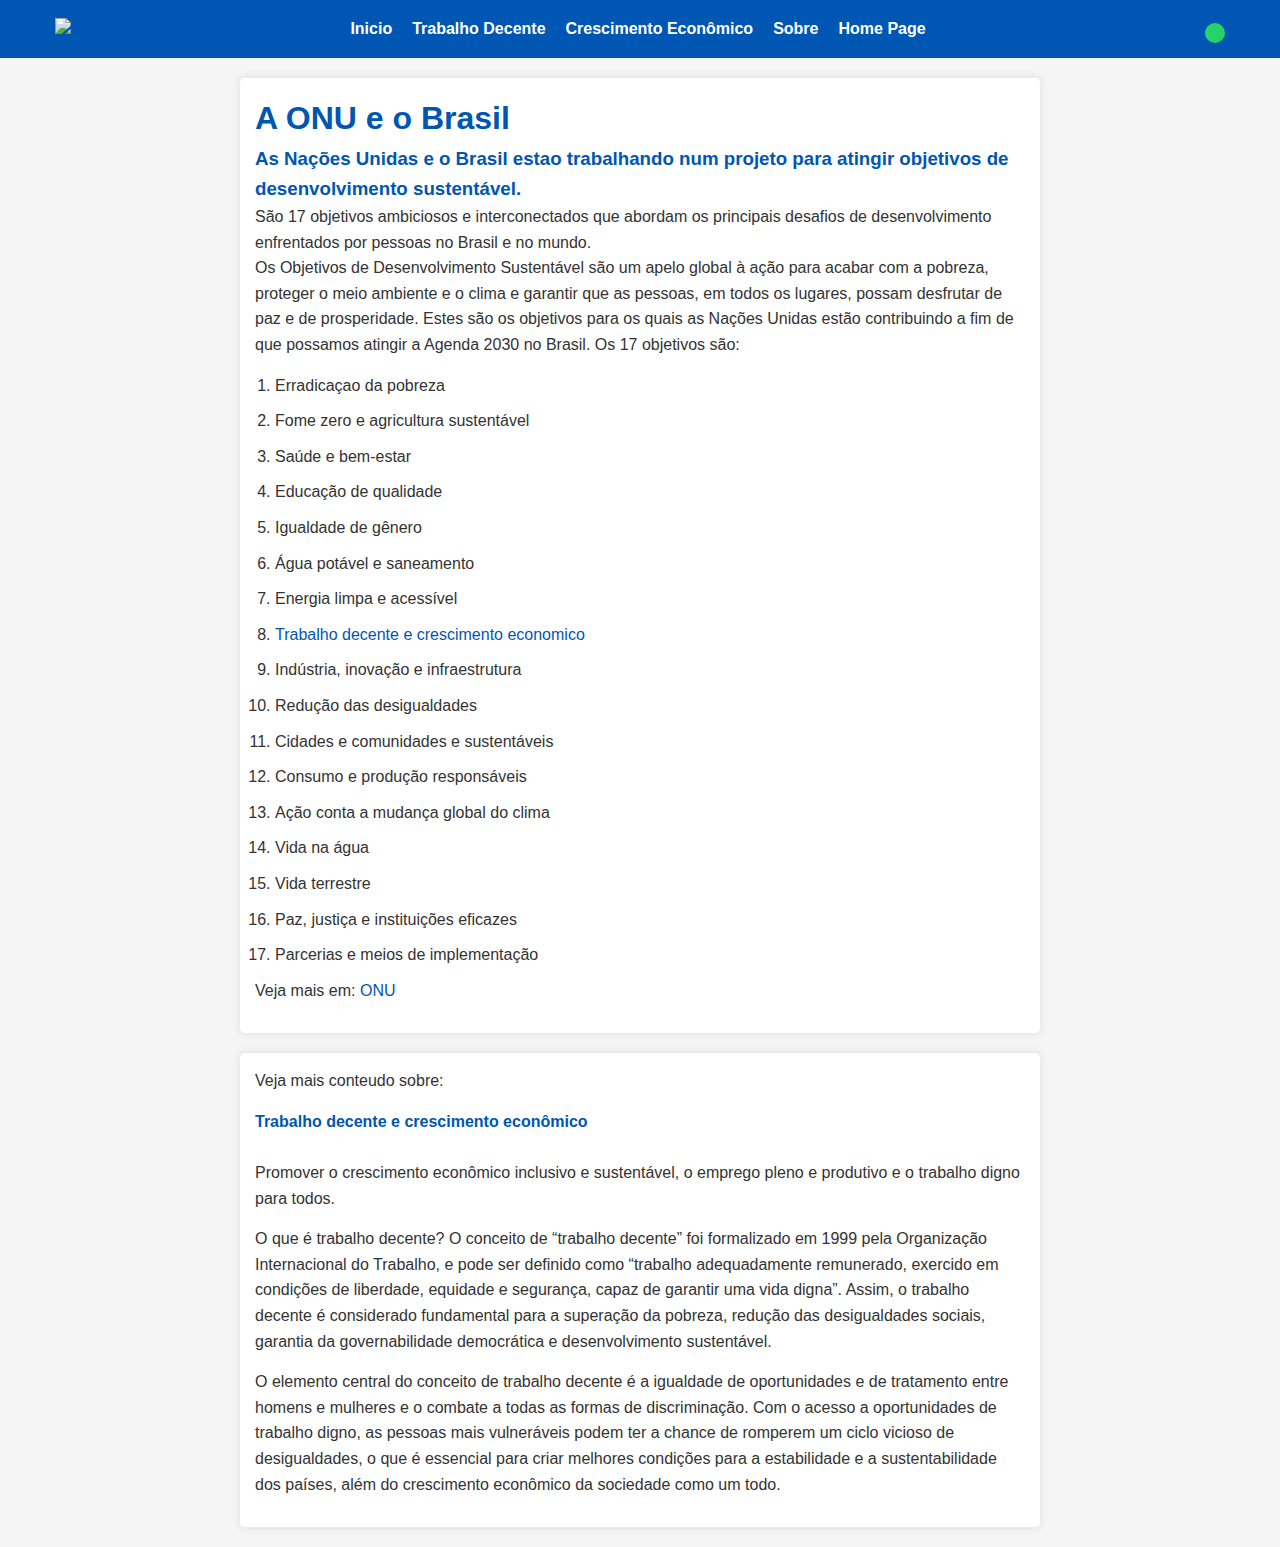
==== inicio.html @ 522eb689 "alteraçoes 03.09.2024(14:30)" ====
<!DOCTYPE html>
<html lang="pt-br">

<head>
    <script src="https://kit.fontawesome.com/36c39cd729.js" crossorigin="anonymous"></script>
    <meta charset="UTF-8">
    <meta name="viewport" content="width=device-width, initial-scale=1.0">
    <title>A ONU e o Brasil</title>
    <link rel="stylesheet" href="styleinicio.css">
</head>

<body>
    <header>
        <div class="container">
            <div class="titulo">
                <img src="8-TRABALHO-DECENTE-E-CRESCIMENTO-ECONOMICO@2x.png">
            </div>
            <div class="menu">
                <nav>
                    <a href="geral.html">Inicio</a>
                    <a href="TrabalhoDecente.html">Trabalho Decente</a>
                    <a href="CrescimentoEco.html">Crescimento Econômico</a>
                    <a href="sobre.html">Sobre</a>
                    <a href="inicio.html">Home Page</a>
                </nav>
            </div>
            <div class="social">
                <button><i class="fa-brands fa-whatsapp"></i></button>
            </div>
        </div>

        </div>

    </header>

    <div class="conteudo">
        <h1>A ONU e o Brasil</h1>
        <h3>As Nações Unidas e o Brasil estao trabalhando num projeto para atingir objetivos de desenvolvimento
            sustentável. </h3>
        <p> São 17 objetivos ambiciosos e interconectados que abordam os principais desafios de desenvolvimento
            enfrentados
            por pessoas no Brasil e no mundo.
            <br>
            Os Objetivos de Desenvolvimento Sustentável são um apelo global à ação para acabar com a pobreza, proteger o
            meio ambiente e o clima e garantir que as pessoas, em todos os lugares, possam desfrutar de paz e de
            prosperidade.
            Estes são os objetivos para os quais as Nações Unidas estão contribuindo a fim de que possamos atingir a
            Agenda 2030 no Brasil. Os 17 objetivos são:
        </p>
        <ol>
            <article>
                <li>Erradicaçao da pobreza</li>
                <li>Fome zero e agricultura sustentável</li>
                <li>Saúde e bem-estar</li>
                <li>Educação de qualidade</li>
                <li>Igualdade de gênero</li>
                <li>Água potável e saneamento</li>
                <li>Energia limpa e acessível</li>
                <li><a href="geral.html">Trabalho decente e crescimento economico</a></li>
                <li>Indústria, inovação e infraestrutura</li>
                <li>Redução das desigualdades</li>
                <li>Cidades e comunidades e sustentáveis</li>
                <li>Consumo e produção responsáveis</li>
                <li>Ação conta a mudança global do clima</li>
                <li>Vida na água</li>
                <li>Vida terrestre</li>
                <li>Paz, justiça e instituições eficazes</li>
                <li>Parcerias e meios de implementação</li>
        </ol>
        <p>Veja mais em: <a href="https://brasil.un.org/pt-br/sdgs">ONU</a></p>
        </article>
    </div>

    <div class="conteudo">
        <p>Veja mais conteudo sobre:
            <br>
        <h4>Trabalho decente e crescimento econômico </h4><br>
        Promover o crescimento econômico inclusivo e sustentável, o emprego pleno e produtivo e o trabalho digno para
        todos.</p>
        <p> O que é trabalho decente?
            O conceito de “trabalho decente” foi formalizado em 1999 pela Organização Internacional do Trabalho, e pode
            ser definido como “trabalho adequadamente remunerado, exercido em condições de liberdade, equidade e
            segurança, capaz de garantir uma vida digna”. Assim, o trabalho decente é considerado fundamental para a
            superação da pobreza, redução das desigualdades sociais, garantia da governabilidade democrática e
            desenvolvimento sustentável.</p>
        <p> O elemento central do conceito de trabalho decente é a igualdade de oportunidades e de tratamento entre
            homens e mulheres e o combate a todas as formas de discriminação. Com o acesso a oportunidades de trabalho
            digno, as pessoas mais vulneráveis podem ter a chance de romperem um ciclo vicioso de desigualdades, o que é
            essencial para criar melhores condições para a estabilidade e a sustentabilidade dos países, além do
            crescimento econômico da sociedade como um todo. </p>
    </div>




</body>

</html>
---- styleinicio.css ----
* {
    margin: 0;
    padding: 0;
    box-sizing: border-box;
    font-family: Arial, sans-serif;
}


body {
    background-color: #f5f5f5;
    color: #333;
    line-height: 1.6;
}


header {
    background-color: #0056b3;
    color: #fff;
    padding: 15px 0;
}

header .container {
    display: flex;
    justify-content: space-between;
    align-items: center;
    max-width: 1200px;
    margin: 0 auto;
    padding: 0 15px;
}

header .titulo h1 {
    font-size: 24px;
    font-weight: bold;
}

header .menu nav {
    display: flex;
    gap: 20px;
}

header .menu a {
    color: #fff;
    text-decoration: none;
    font-weight: bold;
}

header .menu a:hover {
    text-decoration: underline;
}

header .social button {
    background-color: #25d366;
    border: none;
    border-radius: 50%;
    padding: 10px;
    cursor: pointer;
}

header .social button i {
    color: #fff;
    font-size: 18px;
}


.conteudo {
    max-width: 800px;
    margin: 20px auto;
    padding: 15px;
    background-color: #fff;
    border-radius: 5px;
    box-shadow: 0 0 10px rgba(0, 0, 0, 0.1);
}

.conteudo h1,
.conteudo h3,
.conteudo h4 {
    color: #0056b3;
}

.conteudo p {
    margin-bottom: 15px;
}

.conteudo ol {
    margin-left: 20px;
    padding-left: 0;
}

.conteudo ol li {
    margin-bottom: 10px;
}


.conteudo a {
    color: #0056b3;
    text-decoration: none;
}

.conteudo a:hover {
    text-decoration: underline;
}

header .titulo img {
    height: 100px;
    width: auto;
}
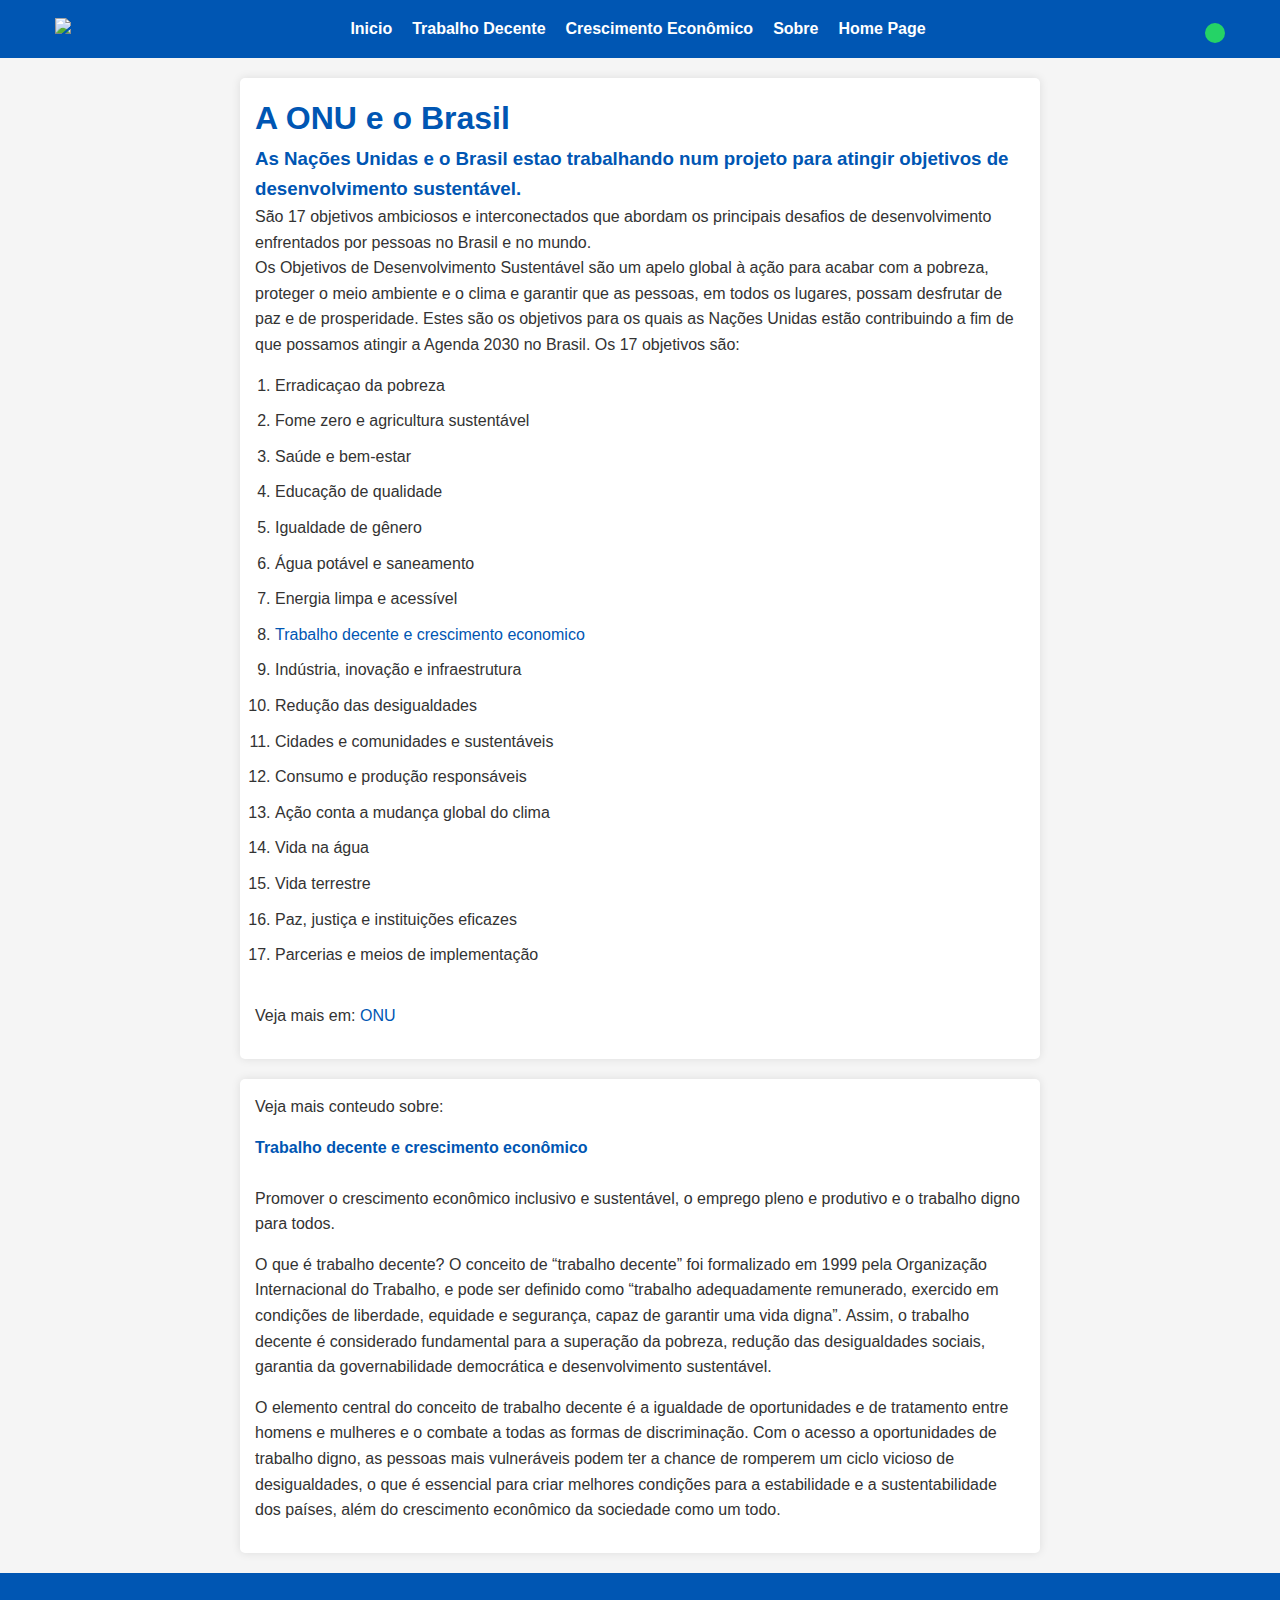
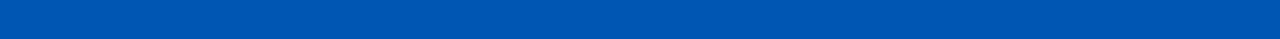
==== commit 83d3fea5: "Add files via upload" ====
--- a/inicio.html
+++ b/inicio.html
@@ -17,7 +17,7 @@
             </div>
             <div class="menu">
                 <nav>
-                    <a href="geral.html">Inicio</a>
+                    <a href="inicio.html">Inicio</a>
                     <a href="TrabalhoDecente.html">Trabalho Decente</a>
                     <a href="CrescimentoEco.html">Crescimento Econômico</a>
                     <a href="sobre.html">Sobre</a>
@@ -67,6 +67,7 @@
                 <li>Paz, justiça e instituições eficazes</li>
                 <li>Parcerias e meios de implementação</li>
         </ol>
+        <br>
         <p>Veja mais em: <a href="https://brasil.un.org/pt-br/sdgs">ONU</a></p>
         </article>
     </div>
@@ -90,7 +91,9 @@
             crescimento econômico da sociedade como um todo. </p>
     </div>
 
-
+    <div class="rodape">
+        
+    </div>
 
 
 </body>
--- a/styleinicio.css
+++ b/styleinicio.css
@@ -103,4 +103,12 @@
 header .titulo img {
     height: 100px;
     width: auto;
+}
+
+.rodape {
+    background-color: #0056b3;
+    color: #fff;
+    padding: 33px 0;
+
+
 }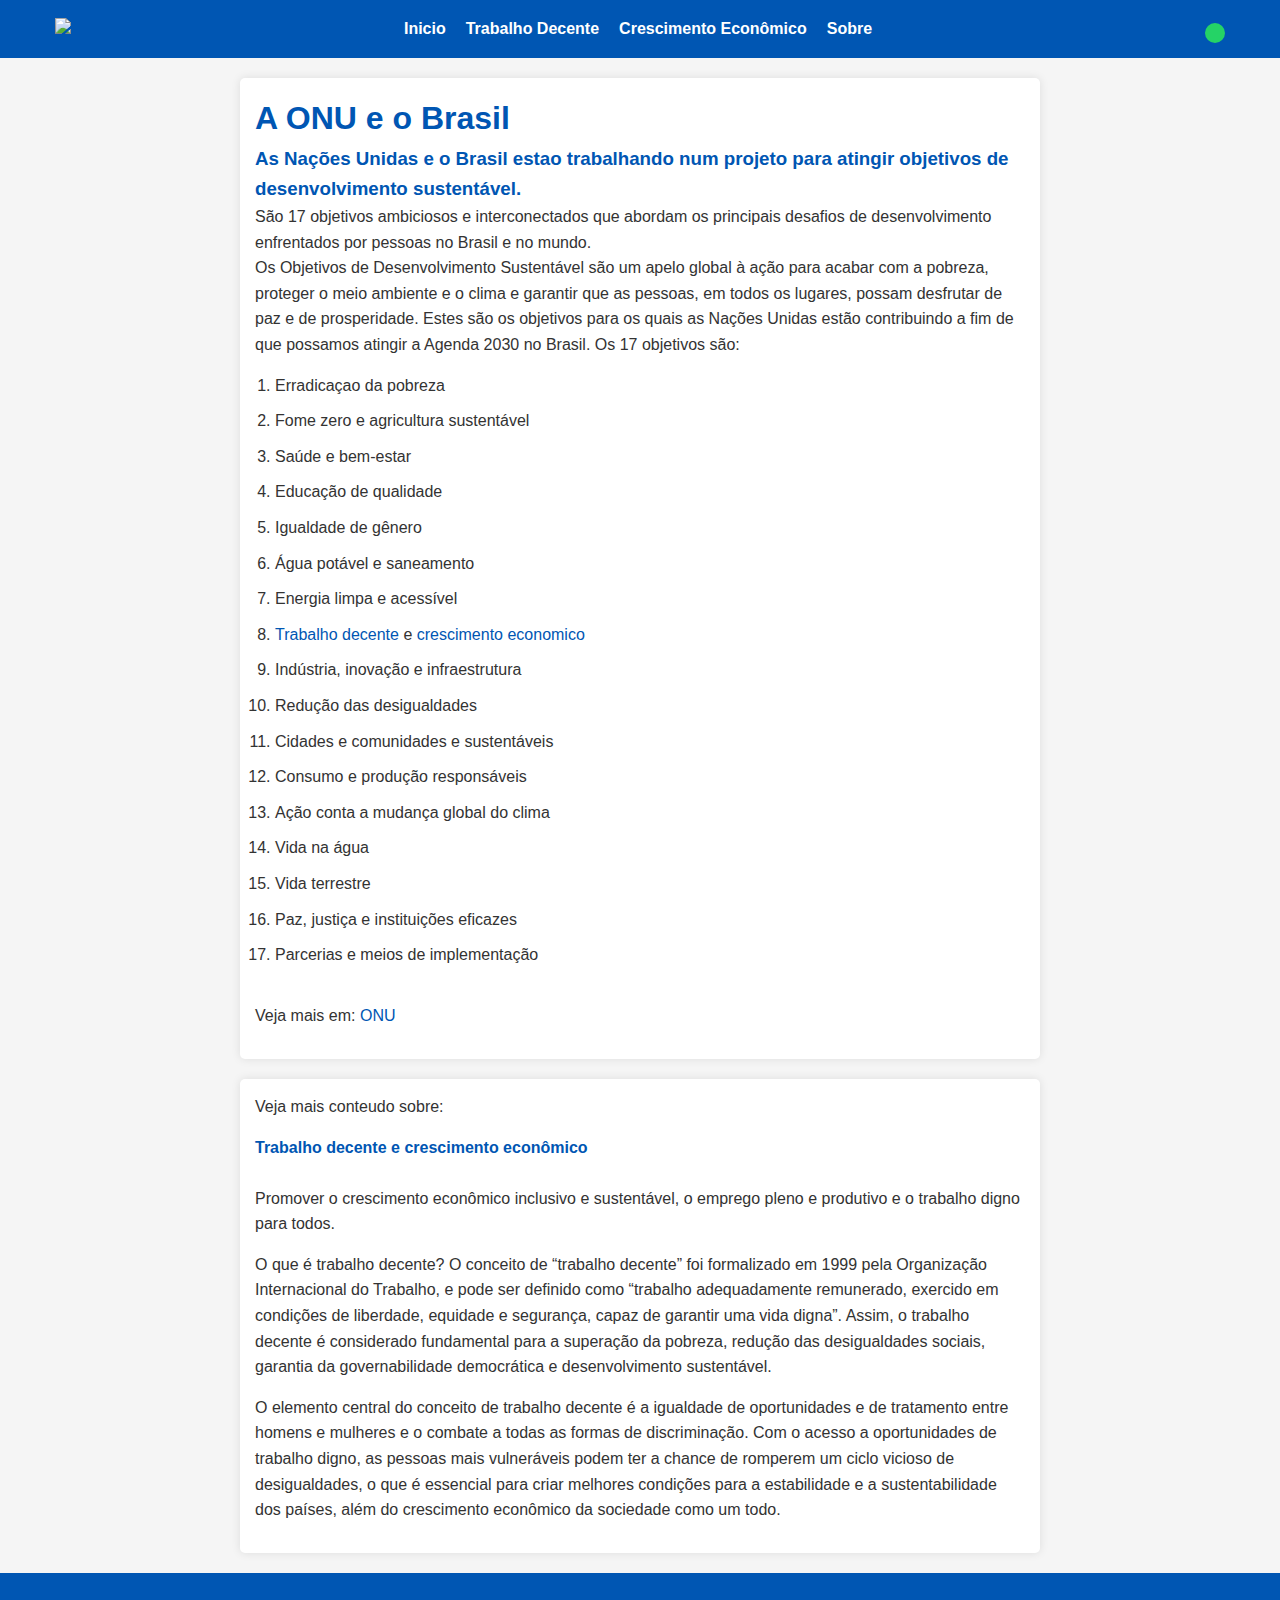
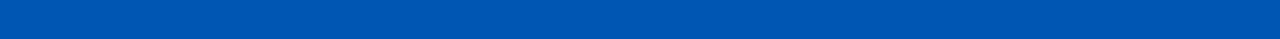
==== commit ec1b402a: "alteraçoes 16.09.2024(20:54)" ====
--- a/inicio.html
+++ b/inicio.html
@@ -21,7 +21,6 @@
                     <a href="TrabalhoDecente.html">Trabalho Decente</a>
                     <a href="CrescimentoEco.html">Crescimento Econômico</a>
                     <a href="sobre.html">Sobre</a>
-                    <a href="inicio.html">Home Page</a>
                 </nav>
             </div>
             <div class="social">
@@ -56,7 +55,7 @@
                 <li>Igualdade de gênero</li>
                 <li>Água potável e saneamento</li>
                 <li>Energia limpa e acessível</li>
-                <li><a href="geral.html">Trabalho decente e crescimento economico</a></li>
+                <li><a href="TrabalhoDecente.html">Trabalho decente</a> e <a href="CrescimentoEconomico.html">crescimento economico</a></li>
                 <li>Indústria, inovação e infraestrutura</li>
                 <li>Redução das desigualdades</li>
                 <li>Cidades e comunidades e sustentáveis</li>
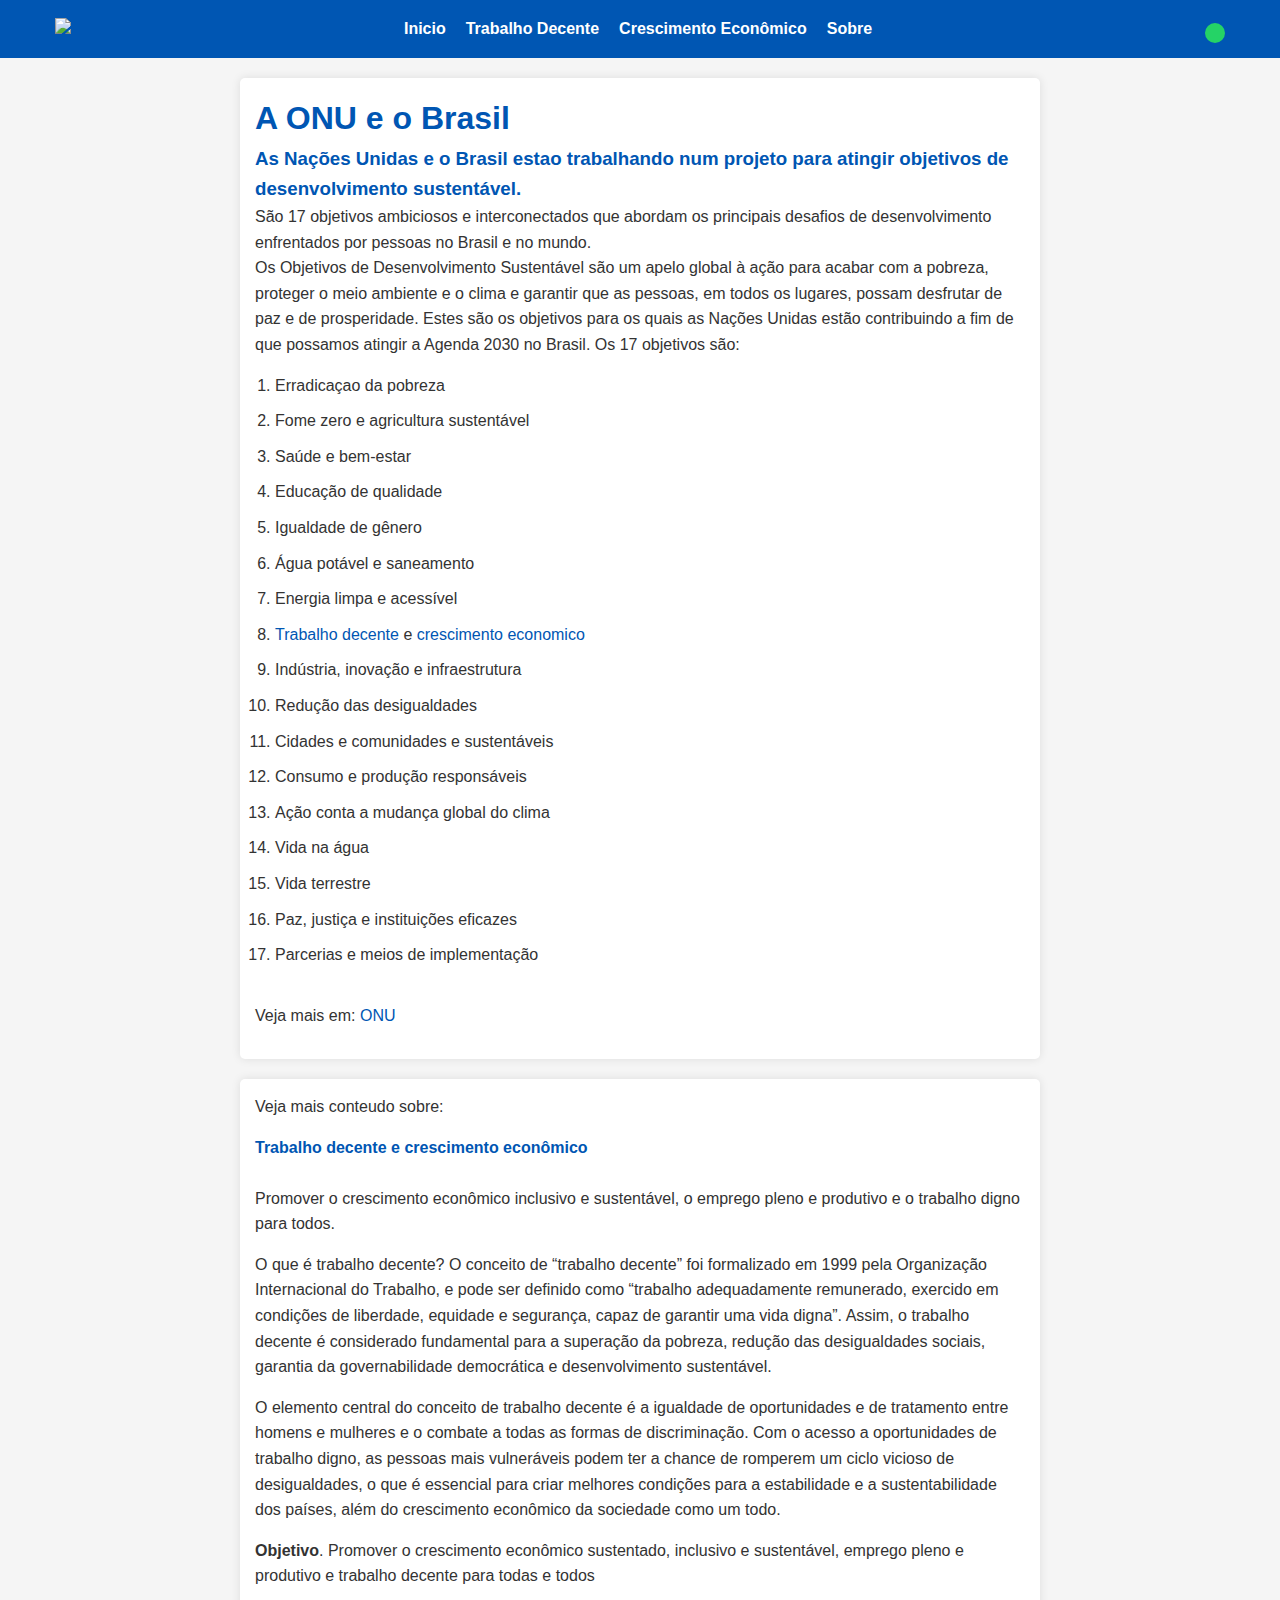
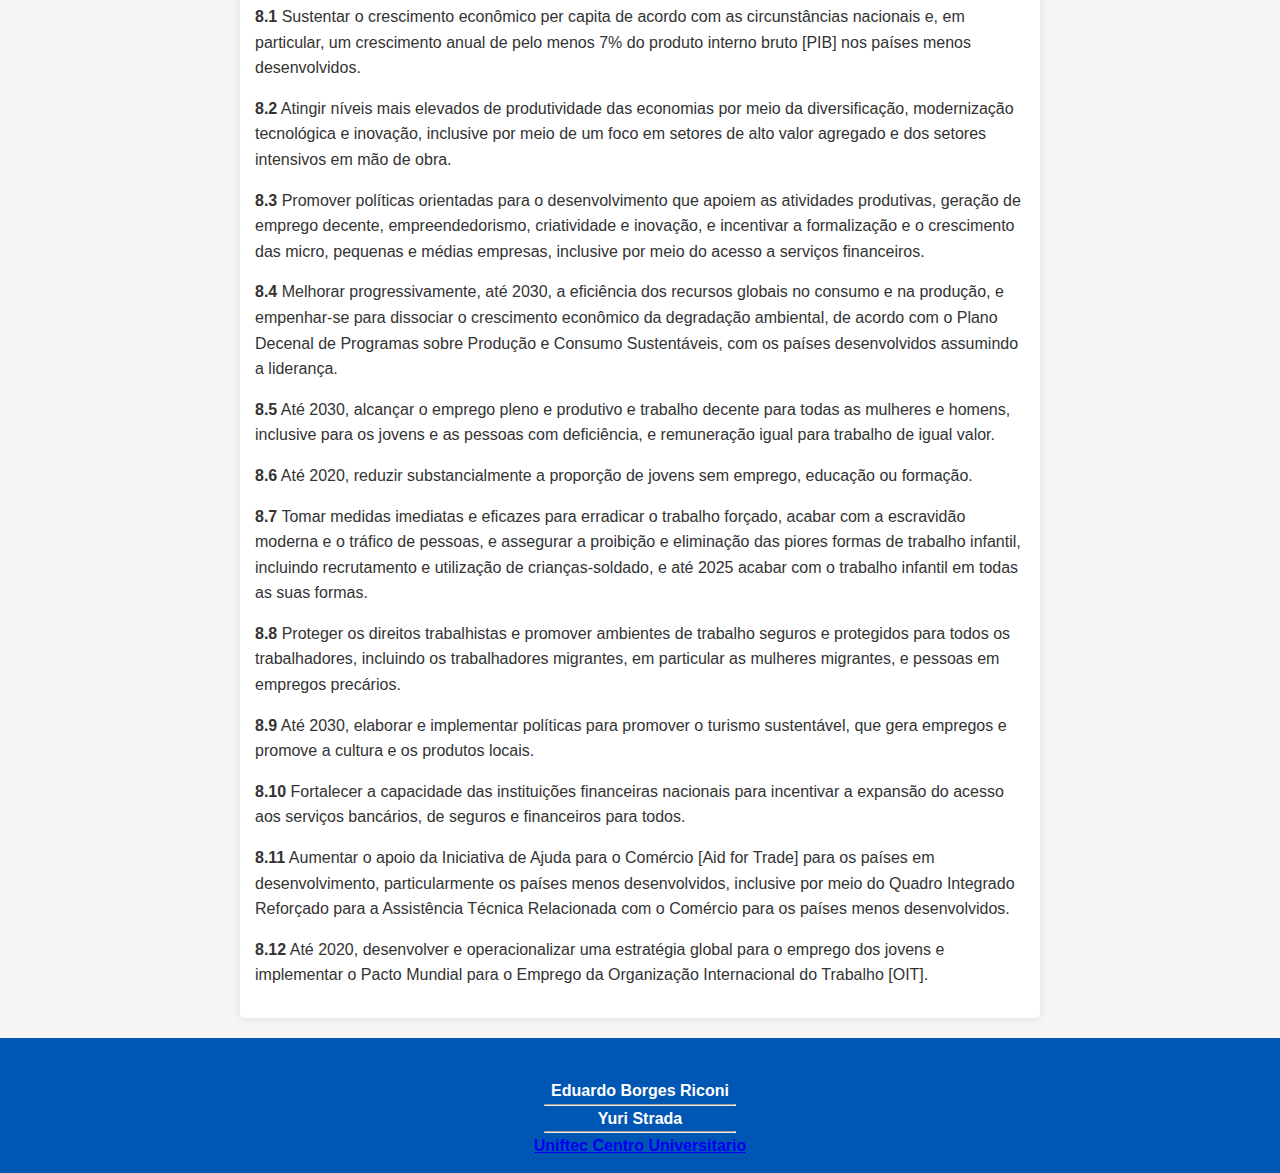
==== commit 19af1486: "alteraçoes 20.09.2024(12:20)" ====
--- a/inicio.html
+++ b/inicio.html
@@ -55,7 +55,8 @@
                 <li>Igualdade de gênero</li>
                 <li>Água potável e saneamento</li>
                 <li>Energia limpa e acessível</li>
-                <li><a href="TrabalhoDecente.html">Trabalho decente</a> e <a href="CrescimentoEconomico.html">crescimento economico</a></li>
+                <li><a href="TrabalhoDecente.html">Trabalho decente</a> e <a
+                        href="CrescimentoEconomico.html">crescimento economico</a></li>
                 <li>Indústria, inovação e infraestrutura</li>
                 <li>Redução das desigualdades</li>
                 <li>Cidades e comunidades e sustentáveis</li>
@@ -88,13 +89,76 @@
             digno, as pessoas mais vulneráveis podem ter a chance de romperem um ciclo vicioso de desigualdades, o que é
             essencial para criar melhores condições para a estabilidade e a sustentabilidade dos países, além do
             crescimento econômico da sociedade como um todo. </p>
+        <p><b>Objetivo</b>. Promover o crescimento econômico sustentado, inclusivo e sustentável, emprego pleno e
+            produtivo e
+            trabalho decente para todas e todos
+
+        <p><b>8.1</b> Sustentar o crescimento econômico per capita de acordo com as circunstâncias nacionais e, em
+            particular,
+            um crescimento anual de pelo menos 7% do produto interno bruto [PIB] nos países menos desenvolvidos.</p>
+
+        <p><b>8.2</b> Atingir níveis mais elevados de produtividade das economias por meio da diversificação,
+            modernização
+            tecnológica e inovação, inclusive por meio de um foco em setores de alto valor agregado e dos setores
+            intensivos em mão de obra.</p>
+
+        <p><b>8.3</b> Promover políticas orientadas para o desenvolvimento que apoiem as atividades produtivas, geração
+            de
+            emprego decente, empreendedorismo, criatividade e inovação, e incentivar a formalização e o crescimento das
+            micro, pequenas e médias empresas, inclusive por meio do acesso a serviços financeiros.</p>
+
+        <p><b>8.4</b> Melhorar progressivamente, até 2030, a eficiência dos recursos globais no consumo e na produção, e
+            empenhar-se para dissociar o crescimento econômico da degradação ambiental, de acordo com o Plano Decenal de
+            Programas sobre Produção e Consumo Sustentáveis, com os países desenvolvidos assumindo a liderança.</p>
+
+        <p><b>8.5</b> Até 2030, alcançar o emprego pleno e produtivo e trabalho decente para todas as mulheres e homens,
+            inclusive para os jovens e as pessoas com deficiência, e remuneração igual para trabalho de igual valor.</p>
+
+        <p><b>8.6</b> Até 2020, reduzir substancialmente a proporção de jovens sem emprego, educação ou formação.</p>
+
+        <p><b>8.7</b> Tomar medidas imediatas e eficazes para erradicar o trabalho forçado, acabar com a escravidão
+            moderna e
+            o tráfico de pessoas, e assegurar a proibição e eliminação das piores formas de trabalho infantil, incluindo
+            recrutamento e utilização de crianças-soldado, e até 2025 acabar com o trabalho infantil em todas as suas
+            formas.</p>
+
+        <p><b>8.8</b> Proteger os direitos trabalhistas e promover ambientes de trabalho seguros e protegidos para todos
+            os
+            trabalhadores, incluindo os trabalhadores migrantes, em particular as mulheres migrantes, e pessoas em
+            empregos precários.</p>
+
+        <p><b>8.9</b> Até 2030, elaborar e implementar políticas para promover o turismo sustentável, que gera empregos
+            e
+            promove a cultura e os produtos locais.</p>
+
+        <p><b>8.10</b> Fortalecer a capacidade das instituições financeiras nacionais para incentivar a expansão do
+            acesso aos
+            serviços bancários, de seguros e financeiros para todos.</p>
+
+        <p><b>8.11</b> Aumentar o apoio da Iniciativa de Ajuda para o Comércio [Aid for Trade] para os países em
+            desenvolvimento, particularmente os países menos desenvolvidos, inclusive por meio do Quadro Integrado
+            Reforçado para a Assistência Técnica Relacionada com o Comércio para os países menos desenvolvidos.</p>
+
+        <p><b>8.12</b> Até 2020, desenvolver e operacionalizar uma estratégia global para o emprego dos jovens e
+            implementar o
+            Pacto Mundial para o Emprego da Organização Internacional do Trabalho [OIT].</p>
     </div>
 
-    <div class="rodape">
-        
-    </div>
+    <footer>
+        <div class="rodape">
+            <p>Eduardo Borges Riconi</p>
+            <hr>
+            <p>Yuri Strada</p>
+            <hr>
+            <div class="inffacul">
 
+                <p><a href="https://www.ftec.com.br">Uniftec Centro Universitario</a></p>
 
+            </div>
+
+        </div>
+
+    </footer>
 </body>
 
 </html>--- a/styleinicio.css
+++ b/styleinicio.css
@@ -107,8 +107,28 @@
 
 .rodape {
     background-color: #0056b3;
-    color: #fff;
-    padding: 33px 0;
+    color: white;
+    height: 15vh;
+    display: block;
+    justify-content: center;
+    align-items: center;
+    text-align: center;
+    padding-top: 40px;
+    font-weight: bold;
+}
+.rodape hr{
+    width: 15%;
+    margin: auto;
+}
+
+.inffacul{
+    text-decoration: underline;
+}
+
+a:visited{
+    color: currentColor;
+}
 
 
-}+
+
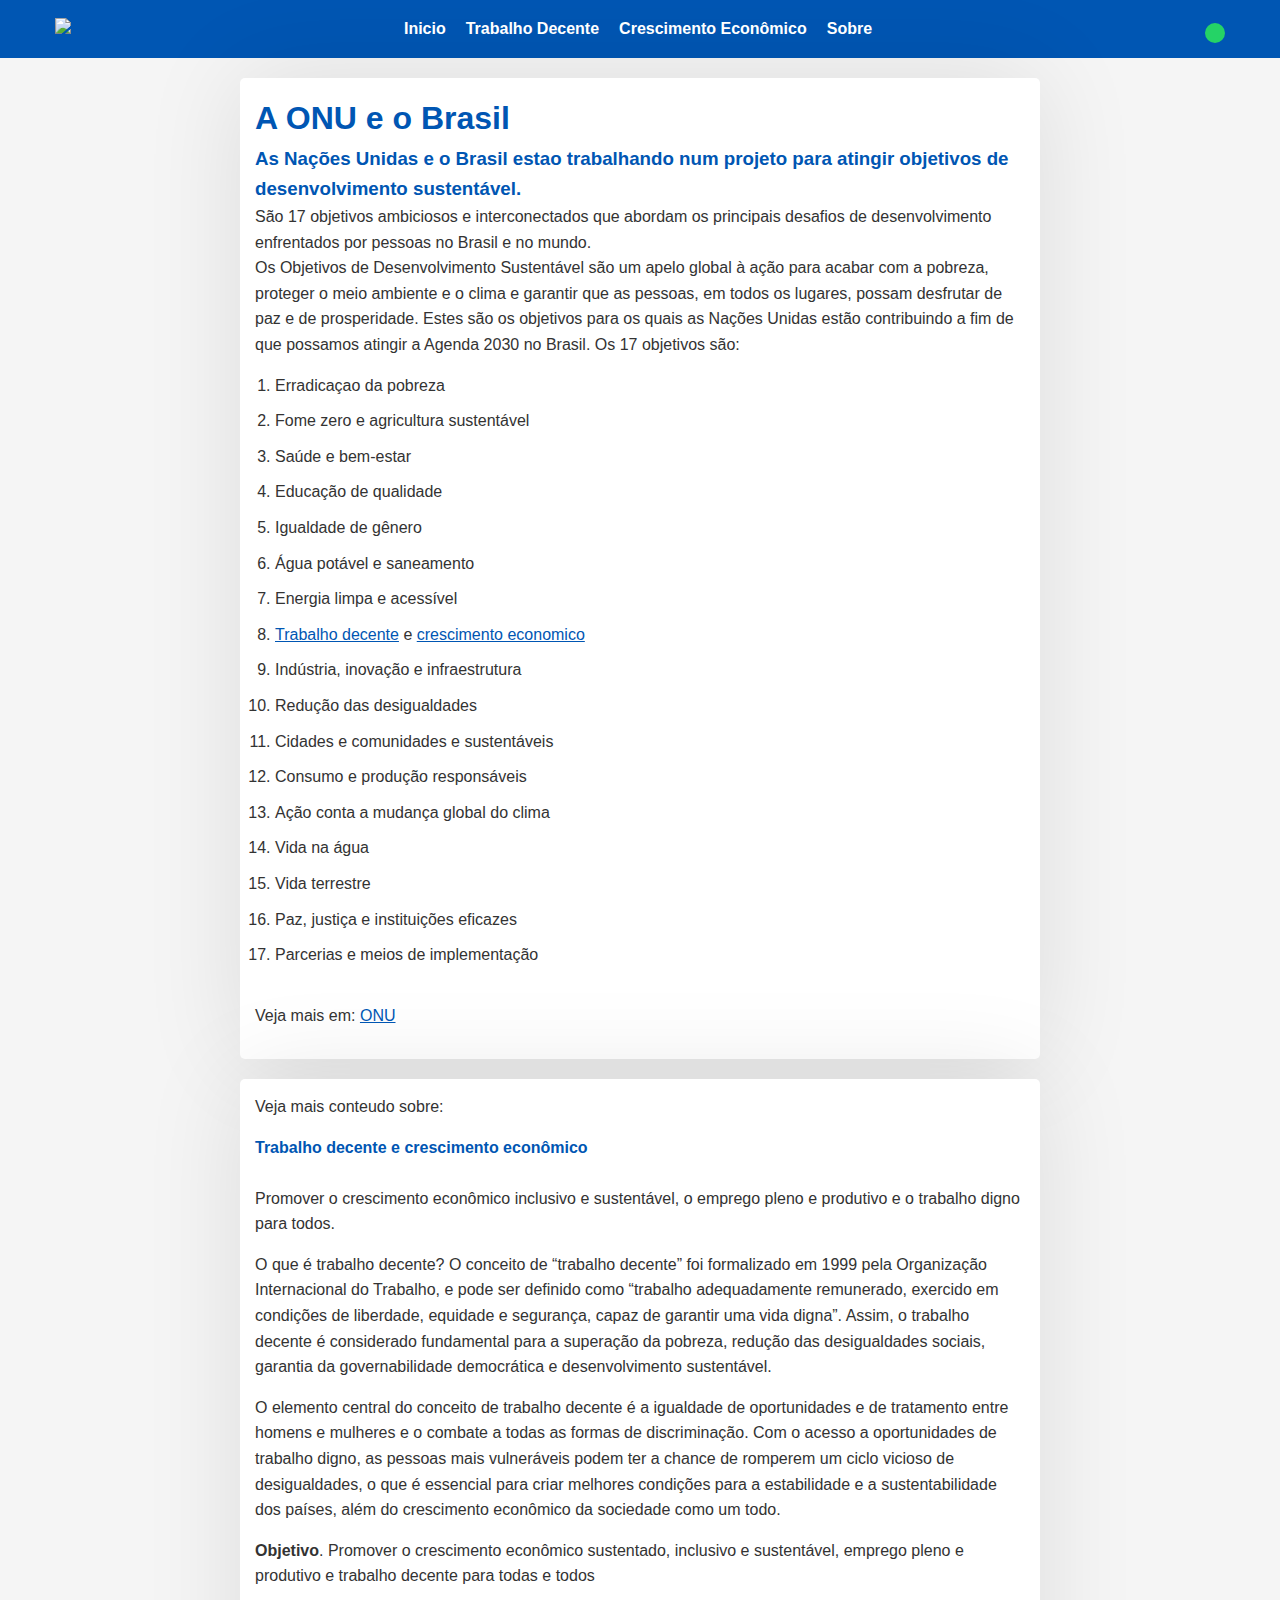
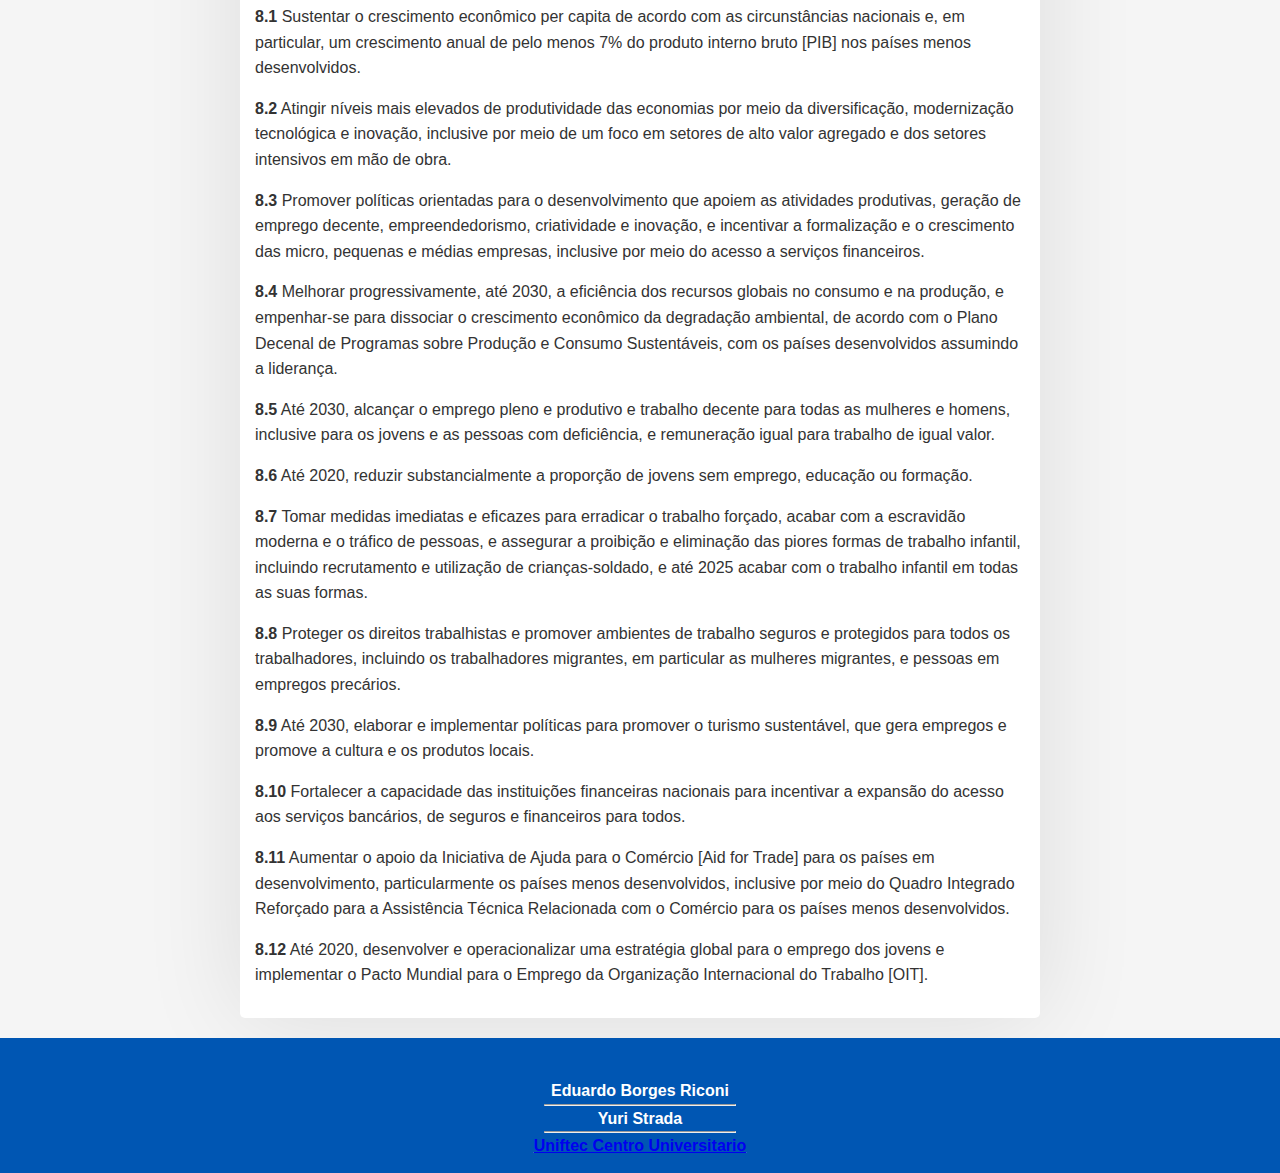
==== commit 99d72707: "alteraçoes 20.09.2024(16:43)" ====
--- a/inicio.html
+++ b/inicio.html
@@ -19,7 +19,7 @@
                 <nav>
                     <a href="inicio.html">Inicio</a>
                     <a href="TrabalhoDecente.html">Trabalho Decente</a>
-                    <a href="CrescimentoEco.html">Crescimento Econômico</a>
+                    <a href="CrescimentoEconomico.html">Crescimento Econômico</a>
                     <a href="sobre.html">Sobre</a>
                 </nav>
             </div>
@@ -55,8 +55,8 @@
                 <li>Igualdade de gênero</li>
                 <li>Água potável e saneamento</li>
                 <li>Energia limpa e acessível</li>
-                <li><a href="TrabalhoDecente.html">Trabalho decente</a> e <a
-                        href="CrescimentoEconomico.html">crescimento economico</a></li>
+                <li><a href="TrabalhoDecente.html"><u>Trabalho decente</u></a> e <a
+                        href="CrescimentoEconomico.html"><u>crescimento economico</u></a></li>
                 <li>Indústria, inovação e infraestrutura</li>
                 <li>Redução das desigualdades</li>
                 <li>Cidades e comunidades e sustentáveis</li>
@@ -68,7 +68,7 @@
                 <li>Parcerias e meios de implementação</li>
         </ol>
         <br>
-        <p>Veja mais em: <a href="https://brasil.un.org/pt-br/sdgs">ONU</a></p>
+        <p>Veja mais em: <a href="https://brasil.un.org/pt-br/sdgs"><u>ONU</u></a></p>
         </article>
     </div>
 
--- a/styleinicio.css
+++ b/styleinicio.css
@@ -68,7 +68,7 @@
     padding: 15px;
     background-color: #fff;
     border-radius: 5px;
-    box-shadow: 0 0 10px rgba(0, 0, 0, 0.1);
+    box-shadow: 0 0 100px rgba(0, 0, 0, 0.1);
 }
 
 .conteudo h1,
